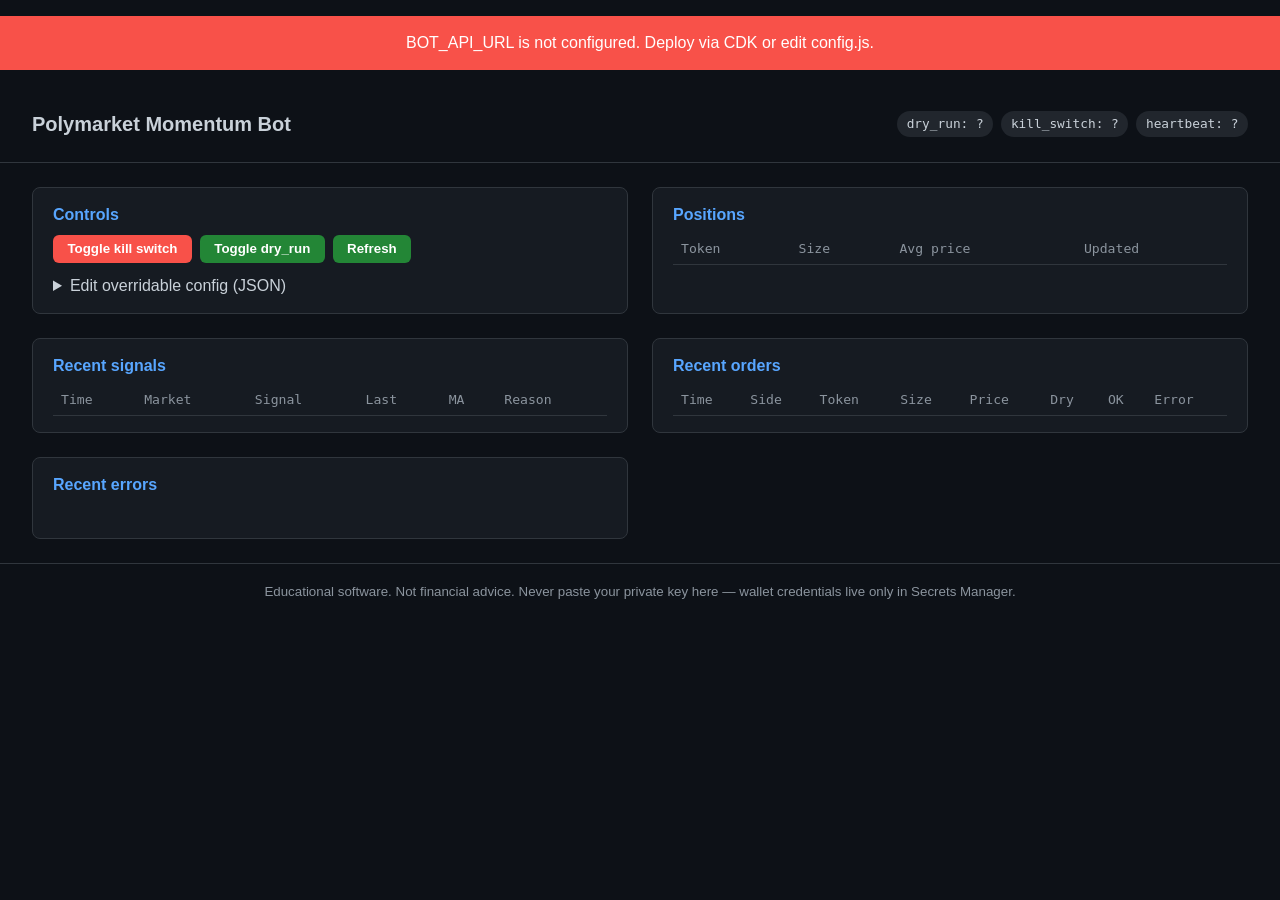
==== infra/gui/index.html @ 745a211a "Add AWS CDK deployment, Docker image, and web dashboard Adds end-to-end AWS hosting for the bot whil" ====
<!doctype html>
<html lang="en">
<head>
  <meta charset="utf-8" />
  <meta name="viewport" content="width=device-width, initial-scale=1" />
  <title>Polymarket Momentum Bot — Dashboard</title>
  <link rel="stylesheet" href="style.css" />
  <script src="config.js"></script>
</head>
<body>
  <header>
    <h1>Polymarket Momentum Bot</h1>
    <div class="chips">
      <span id="dry-run-chip" class="chip">dry_run: ?</span>
      <span id="kill-chip" class="chip">kill_switch: ?</span>
      <span id="heartbeat-chip" class="chip">heartbeat: ?</span>
    </div>
  </header>

  <main>
    <section>
      <h2>Controls</h2>
      <div class="controls">
        <button id="toggle-kill" class="danger">Toggle kill switch</button>
        <button id="toggle-dry">Toggle dry_run</button>
        <button id="refresh">Refresh</button>
      </div>
      <details>
        <summary>Edit overridable config (JSON)</summary>
        <textarea id="config-json" rows="10" spellcheck="false"></textarea>
        <button id="save-config">Save config</button>
        <p class="muted">
          Only these keys are accepted:
          <code>dry_run, kill_switch, ma_window, price_interval, price_fidelity,
          max_trade_size_usdc, max_daily_spend_usdc, max_open_positions,
          min_volume_usdc, min_liquidity_usdc, max_spread, trade_cooldown_sec,
          category_allowlist, market_allowlist, poll_interval_sec, max_markets,
          log_level</code>.
        </p>
      </details>
    </section>

    <section>
      <h2>Positions</h2>
      <table id="positions-table">
        <thead><tr><th>Token</th><th>Size</th><th>Avg price</th><th>Updated</th></tr></thead>
        <tbody></tbody>
      </table>
    </section>

    <section>
      <h2>Recent signals</h2>
      <table id="signals-table">
        <thead><tr><th>Time</th><th>Market</th><th>Signal</th><th>Last</th><th>MA</th><th>Reason</th></tr></thead>
        <tbody></tbody>
      </table>
    </section>

    <section>
      <h2>Recent orders</h2>
      <table id="orders-table">
        <thead><tr><th>Time</th><th>Side</th><th>Token</th><th>Size</th><th>Price</th><th>Dry</th><th>OK</th><th>Error</th></tr></thead>
        <tbody></tbody>
      </table>
    </section>

    <section>
      <h2>Recent errors</h2>
      <ul id="errors-list"></ul>
    </section>
  </main>

  <footer>
    <small>
      Educational software. Not financial advice. Never paste your private key
      here — wallet credentials live only in Secrets Manager.
    </small>
  </footer>

  <script src="app.js"></script>
</body>
</html>
---- infra/gui/style.css ----
:root {
  --bg: #0d1117;
  --panel: #161b22;
  --text: #c9d1d9;
  --muted: #8b949e;
  --accent: #58a6ff;
  --ok: #3fb950;
  --warn: #d29922;
  --danger: #f85149;
}

* { box-sizing: border-box; }

body {
  margin: 0;
  font-family: -apple-system, BlinkMacSystemFont, "Segoe UI", sans-serif;
  background: var(--bg);
  color: var(--text);
  line-height: 1.4;
}

header {
  padding: 1.5rem 2rem;
  border-bottom: 1px solid #30363d;
  display: flex;
  justify-content: space-between;
  align-items: center;
  flex-wrap: wrap;
  gap: 1rem;
}

h1 { margin: 0; font-size: 1.25rem; }
h2 { font-size: 1rem; margin: 0 0 0.5rem; color: var(--accent); }

main {
  padding: 1.5rem 2rem;
  display: grid;
  gap: 1.5rem;
  grid-template-columns: repeat(auto-fit, minmax(420px, 1fr));
}

section {
  background: var(--panel);
  border: 1px solid #30363d;
  border-radius: 8px;
  padding: 1rem 1.25rem;
}

.chips { display: flex; gap: 0.5rem; flex-wrap: wrap; }
.chip {
  background: #21262d;
  padding: 0.25rem 0.6rem;
  border-radius: 999px;
  font-size: 0.8rem;
  font-family: ui-monospace, SFMono-Regular, monospace;
}
.chip.on  { background: rgba(63, 185, 80, 0.2); color: var(--ok); }
.chip.off { background: rgba(248, 81, 73, 0.2); color: var(--danger); }

.controls { display: flex; gap: 0.5rem; flex-wrap: wrap; margin-bottom: 0.75rem; }
button {
  background: #238636;
  color: #fff;
  border: 0;
  padding: 0.4rem 0.9rem;
  border-radius: 6px;
  cursor: pointer;
  font-weight: 600;
}
button.danger  { background: var(--danger); }
button:hover   { filter: brightness(1.1); }

textarea {
  width: 100%;
  background: #0d1117;
  border: 1px solid #30363d;
  color: var(--text);
  border-radius: 6px;
  padding: 0.5rem;
  font-family: ui-monospace, SFMono-Regular, monospace;
  font-size: 0.85rem;
}

table {
  width: 100%;
  border-collapse: collapse;
  font-size: 0.82rem;
  font-family: ui-monospace, SFMono-Regular, monospace;
}
th, td {
  padding: 0.35rem 0.5rem;
  border-bottom: 1px solid #30363d;
  text-align: left;
  vertical-align: top;
  word-break: break-word;
}
th { color: var(--muted); font-weight: 500; }

.muted { color: var(--muted); font-size: 0.8rem; }

footer {
  text-align: center;
  padding: 1rem;
  color: var(--muted);
  border-top: 1px solid #30363d;
}

.signal-BUY  { color: var(--ok); }
.signal-SELL { color: var(--warn); }
.signal-HOLD { color: var(--muted); }

#errors-list {
  font-family: ui-monospace, SFMono-Regular, monospace;
  font-size: 0.8rem;
  max-height: 200px;
  overflow-y: auto;
}
#errors-list li { color: var(--danger); margin-bottom: 0.25rem; }
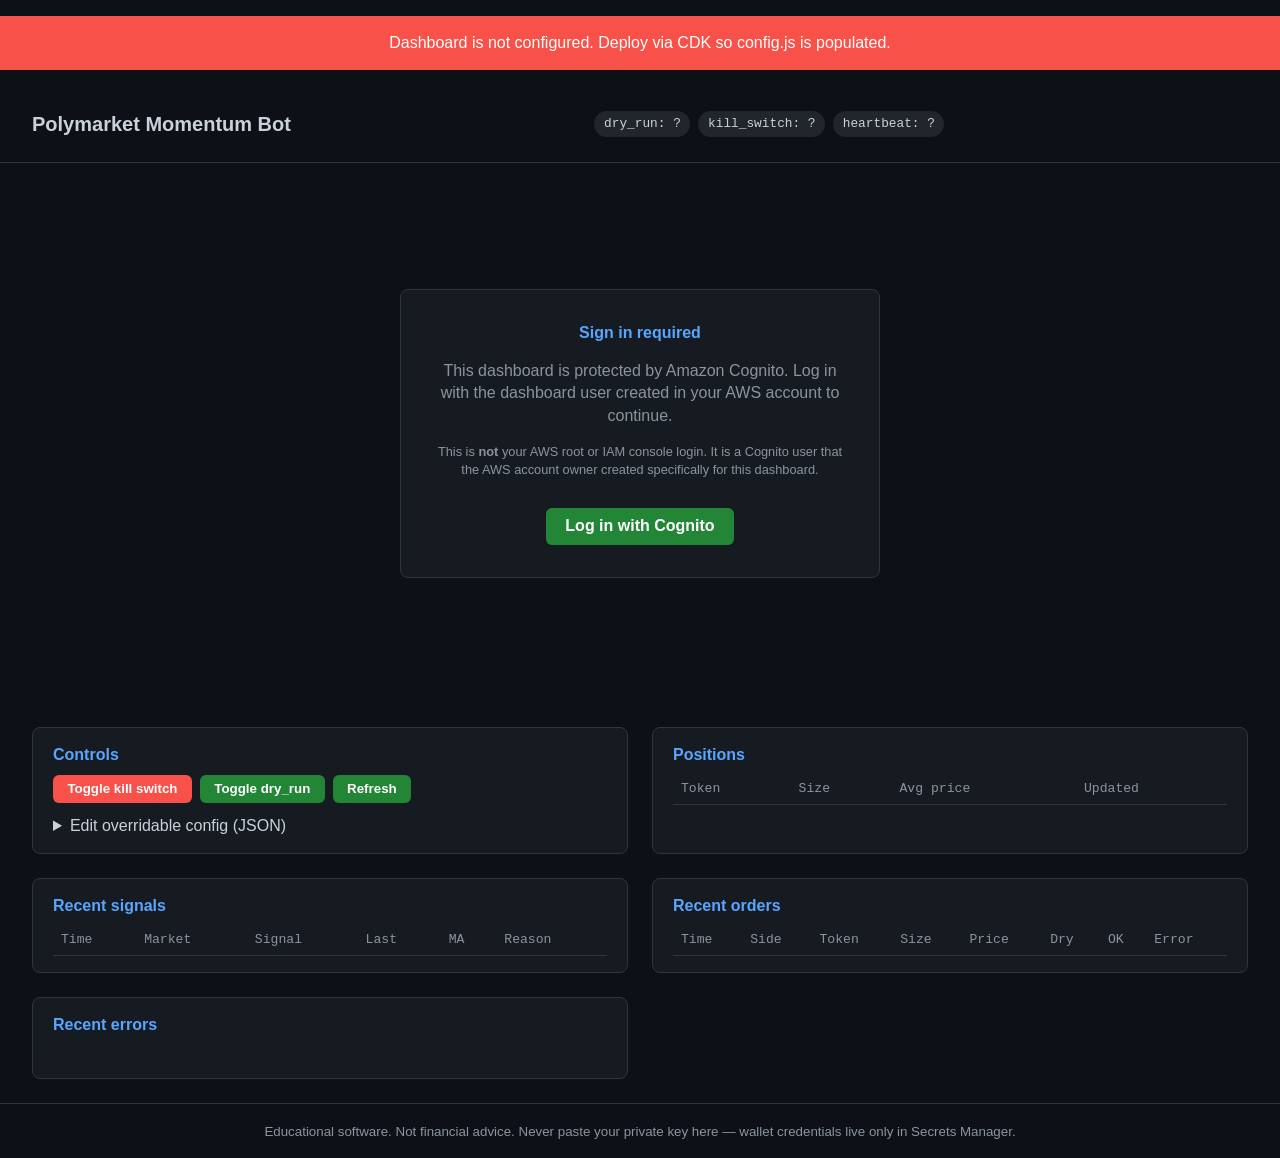
==== commit bcaa10f3: "Add Cognito login gate for dashboard + JWT-protected HTTP API Adds a Cognito user pool, hosted-UI do" ====
--- a/infra/gui/index.html
+++ b/infra/gui/index.html
@@ -3,7 +3,7 @@
 <head>
   <meta charset="utf-8" />
   <meta name="viewport" content="width=device-width, initial-scale=1" />
-  <title>Polymarket Momentum Bot — Dashboard</title>
+  <title>Polymarket Momentum Bot &mdash; Dashboard</title>
   <link rel="stylesheet" href="style.css" />
   <script src="config.js"></script>
 </head>
@@ -15,9 +15,31 @@
       <span id="kill-chip" class="chip">kill_switch: ?</span>
       <span id="heartbeat-chip" class="chip">heartbeat: ?</span>
     </div>
+    <div class="auth-box">
+      <span id="auth-user" class="chip auth-user" hidden></span>
+      <button id="login-btn" hidden>Log in</button>
+      <button id="logout-btn" class="danger" hidden>Log out</button>
+    </div>
   </header>
 
-  <main>
+  <div id="locked-screen" class="locked" hidden>
+    <div class="locked-inner">
+      <h2>Sign in required</h2>
+      <p>
+        This dashboard is protected by Amazon Cognito. Log in with the
+        dashboard user created in your AWS account to continue.
+      </p>
+      <p class="muted">
+        This is <strong>not</strong> your AWS root or IAM console login.
+        It is a Cognito user that the AWS account owner created specifically
+        for this dashboard.
+      </p>
+      <button id="locked-login-btn">Log in with Cognito</button>
+      <p id="locked-error" class="error" hidden></p>
+    </div>
+  </div>
+
+  <main id="app-main" hidden>
     <section>
       <h2>Controls</h2>
       <div class="controls">
@@ -73,7 +95,7 @@
   <footer>
     <small>
       Educational software. Not financial advice. Never paste your private key
-      here — wallet credentials live only in Secrets Manager.
+      here &mdash; wallet credentials live only in Secrets Manager.
     </small>
   </footer>
 
--- a/infra/gui/style.css
+++ b/infra/gui/style.css
@@ -116,3 +116,38 @@
   overflow-y: auto;
 }
 #errors-list li { color: var(--danger); margin-bottom: 0.25rem; }
+
+.auth-box {
+  display: flex;
+  gap: 0.5rem;
+  align-items: center;
+  flex-wrap: wrap;
+}
+.auth-user {
+  background: rgba(88, 166, 255, 0.15);
+  color: var(--accent);
+}
+
+.locked {
+  min-height: 60vh;
+  display: flex;
+  align-items: center;
+  justify-content: center;
+  padding: 2rem;
+}
+.locked-inner {
+  max-width: 480px;
+  background: var(--panel);
+  border: 1px solid #30363d;
+  border-radius: 8px;
+  padding: 2rem;
+  text-align: center;
+}
+.locked-inner h2 { color: var(--accent); margin-top: 0; }
+.locked-inner p { color: var(--muted); }
+.locked-inner button {
+  margin-top: 1rem;
+  padding: 0.6rem 1.2rem;
+  font-size: 1rem;
+}
+.error { color: var(--danger); font-size: 0.85rem; }
